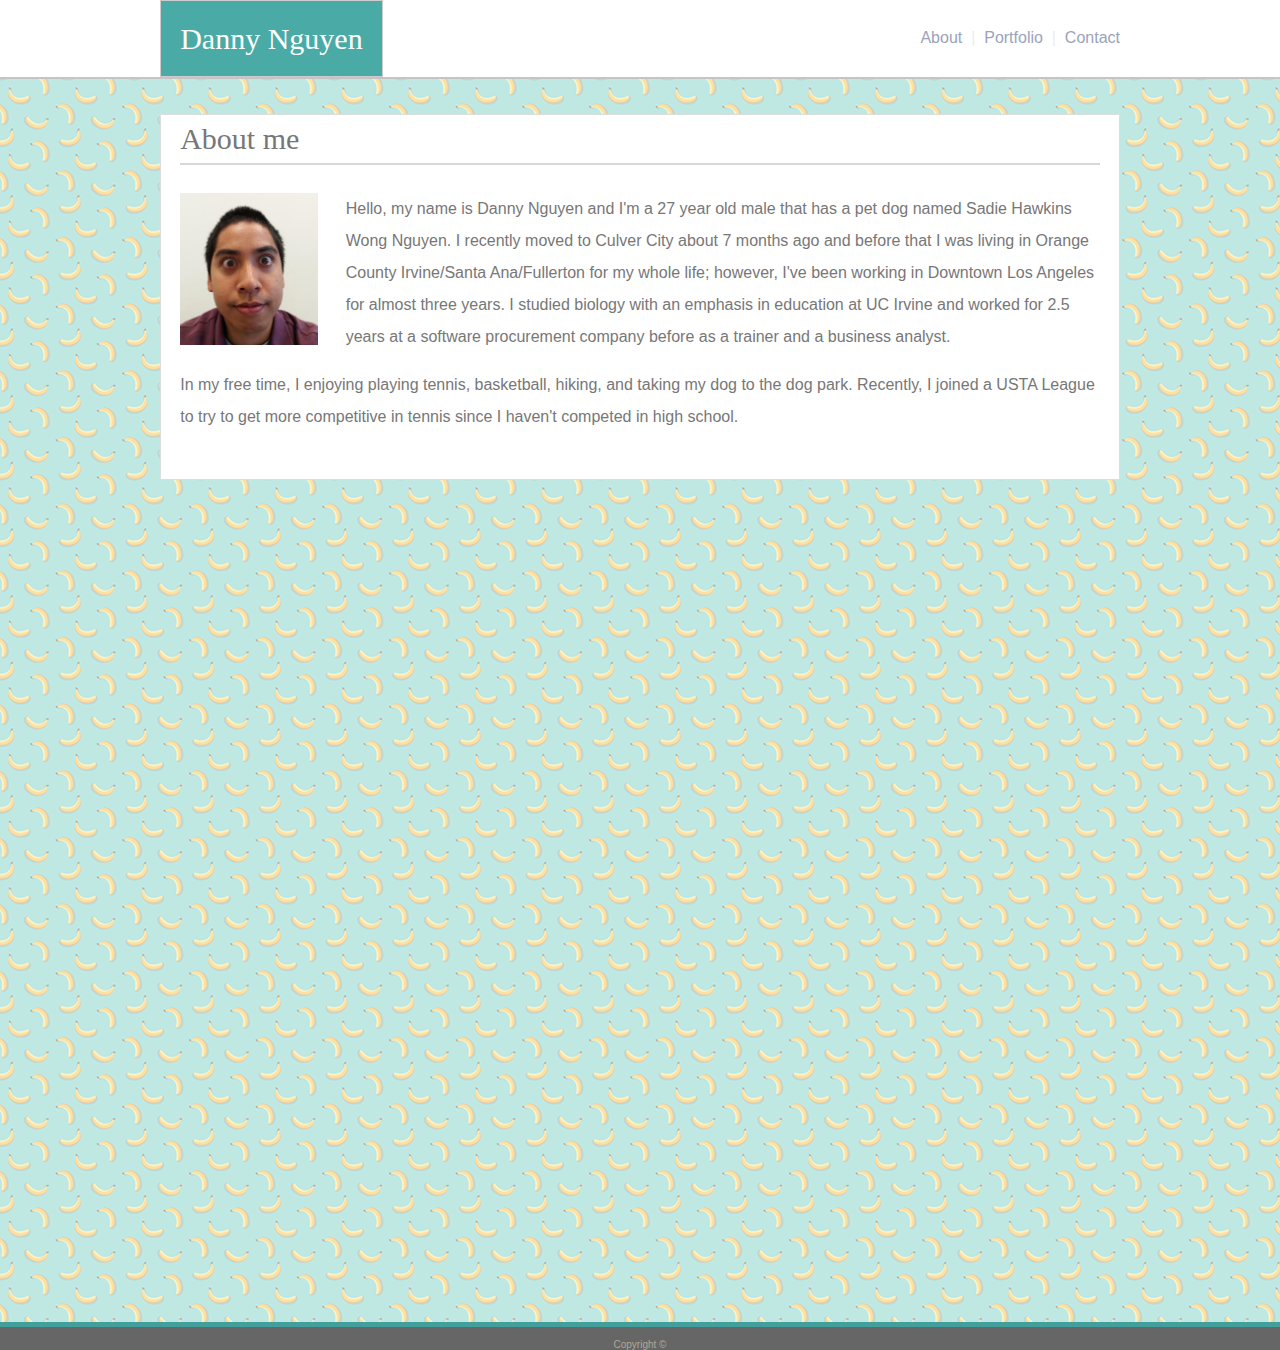
==== index.html @ 6a50ee20 "Load One" ====
<!DOCTYPE html>
<html>
<head>
	<title>Basic-Portfolio-Index</title>
	<!-- Latest compiled and minified CSS -->
	<!-- <link rel="stylesheet" href="https://maxcdn.bootstrapcdn.com/bootstrap/3.3.6/css/bootstrap.min.css" integrity="sha384-1q8mTJOASx8j1Au+a5WDVnPi2lkFfwwEAa8hDDdjZlpLegxhjVME1fgjWPGmkzs7" crossorigin="anonymous"> -->
	<!-- Linking CSS Reset File -->
    <link rel="stylesheet" type="text/css" href="assets/css/reset.css">
    <!-- Linking CSS -->
    <link rel="stylesheet" type="text/css" href="assets/css/style.css">
	<!-- Linking jQuery -->
	<!-- <script type="text/javascript" src="https://cdnjs.cloudflare.com/ajax/libs/jquery/3.1.0/jquery.min.js"></script> -->
	<!-- Linking Google Fonts -->
	<!-- <link href='https://fonts.googleapis.com/css?family=Montserrat|Roboto+Slab|Yellowtail' rel='stylesheet' type='text/css'> -->
</head>

<header class="parentheader">

    <div class="mainheader">
        <div class="mainheaderleft">
            <p>Danny Nguyen</p>
        </div>

        <div class="mainheaderright">
            <a href="index.html" class="inline">About</a>
            <p class="inline mainheaderpipe">&nbsp;|&nbsp;  </p>
            <a href="portfolio.html" class="inline">Portfolio</a>
            <p class="inline mainheaderpipe">&nbsp;|&nbsp;</p>
            <a href="contact.html" class="inline">Contact</a>
        </div>
    </div>

    <div></div>

</header>


<body>
    <div class="parentbody">
        <section class="bodyborder">
                <p class="bodyheader">About me</p>
                <img class="imagefloat" src="assets/images/profile.png" alt="Missing Pic">
                <p class="bodytoptext bodyparagraphformat">
                    Hello, my name is Danny Nguyen and I'm a 27 year old male that has a pet dog named Sadie Hawkins Wong Nguyen.
                    I recently moved to Culver City about 7 months ago and before that I was living in Orange County Irvine/Santa Ana/Fullerton for my whole life; however,
                    I've been working in Downtown Los Angeles for almost three years. I studied biology with an emphasis in education at UC Irvine and worked for 2.5 years at a software procurement company before as a trainer and a business analyst.
                </p>
                <br>
                <p class="bodybottomtext bodyparagraphformat">
                    In my free time, I enjoying playing tennis, basketball, hiking, and taking my dog to the dog park.
                    Recently, I joined a USTA League to try to get more competitive in tennis since I haven't competed in high school.
                </p>
        </section>
    </div>
</body>

<footer class="footer">
    <p>Copyright ©</p>
</footer>

</html>
---- assets/css/style.css ----
.parentheader {
    line-height: 75px;
    background: #ffffff;
    border-bottom: 2px solid #c5c5c5;
    width: auto;
}

.mainheader { 
    display: flex; 
    justify-content: space-between;
    width: 960px;
    margin: auto;
  }

.mainheaderleft {
    border: 1px solid #cccccc;
    font-family: 'Georgia', Times, Times New Roman, serif;
    color: white;
    background: #4aaaa5;
    font-size: 30px;
    padding-left: 2%;
    padding-right: 2%;
}


.mainheaderright  {
    font-family: 'Arial', 'Helvetica Neue', Helvetica, sans-serif;
    color: #9ba3ba;
}

.inline {
    display: inline;
    text-decoration: none;
    color: #9ba3ba;
}

.mainheaderpipe {
    color: #edeced;
}

body {
    background-image: url(../images/bananas.png);
}

.parentbody {
    width: 960px;
    margin: auto;

}

.bodyborder {
    border: 1px solid;
    border-color: #dddddd; 
    background-color: #ffffff;
    margin-top: 35px;
    padding-left: 2%;
    padding-right: 2%;
}

.bodyheader {
    padding-top: 1%;
    padding-bottom: 1%;
    border-bottom: 2px solid #d8d8d8;
    font-family: 'Georgia', Times, Times New Roman, serif;
    font-size: 30px;
    color: #777777;
}

.bodytoptext {
    padding-top: 3%;
}

.bodybottomtext {
    padding-bottom: 5%;
}


.bodyparagraphformat {
    line-height: 200%;
    font-family: 'Arial', 'Helvetica Neue', Helvetica, sans-serif;
    color: #777777;
}

.imagefloat {
    float: left;
    width: 15%;
    height: auto;
    padding-top: 3%;
    padding-right: 3%;
}

.footer {
    background: #666666;
    border-top: 5px solid #41a09b;
    padding-top: 1%;
    text-align: center;
    font-family: 'Arial', 'Helvetica Neue', Helvetica, sans-serif;
    color: #b2a795;
    font-size: 10px;
    position: absolute;
    bottom: -50%;
    width: 100%;
}

/* Additional Items for Contact Page */
.topline {
    background: #666666;
    border-bottom: 5px solid #41a09b;
    padding-bottom: 1%;
    text-align: center;
    font-family: 'Arial', 'Helvetica Neue', Helvetica, sans-serif;
    color: #b2a795;
    font-size: 10px;
    position: absolute;
    width: 100%;
    vertical-align: text-bottom;
}

input {
    width:99.5%;
}

input,
input::-webkit-input-placeholder {
    font-size: 75%;
    line-height: 1;
}

.contactmorespace {
    margin-top: 1%;
}

.textareadimensions {
    width: 99.5%;
    height: 150px;
}

.submitflex { 
    display: flex; 
    justify-content: space-between;
    width: 960px;
    margin: auto;
  }

.submitbutton {
    border: 1px solid #cccccc;
    font-family: 'Georgia', Times, Times New Roman, serif;
    color: white;
    background: #4aaaa5;
    padding-left: 2%;
    padding-top: 1%;
    padding-bottom: 1%;
    padding-right: 2%;
    margin-top: 1%;
    margin-bottom: 2%;
}


/* Additional Items for Portfolio Page */
.container {
    display: flex;
    flex-direction: row;
  }
  
  .row {
    display: flex;
    width: 600px;
 }

 .row_cell {
    flex: 2;
    margin-right: 2%;
    margin-bottom: 3%;
 }
  .row .row_cell img {
    width: 100%;
}

.whitespace {
    height: 100px;
}

/* Container holding the image and the text */


/* Bottom right text */
.imgblock {
    position: absolute;
    top: 100px;
    background-color: #41a09b;
    color: white;
    width: 100%;
    line-height: 40px;
    font-family: 'Georgia', Times, Times New Roman, serif;
    text-align: center;
}

.imgcontainer {
    position: relative;
}
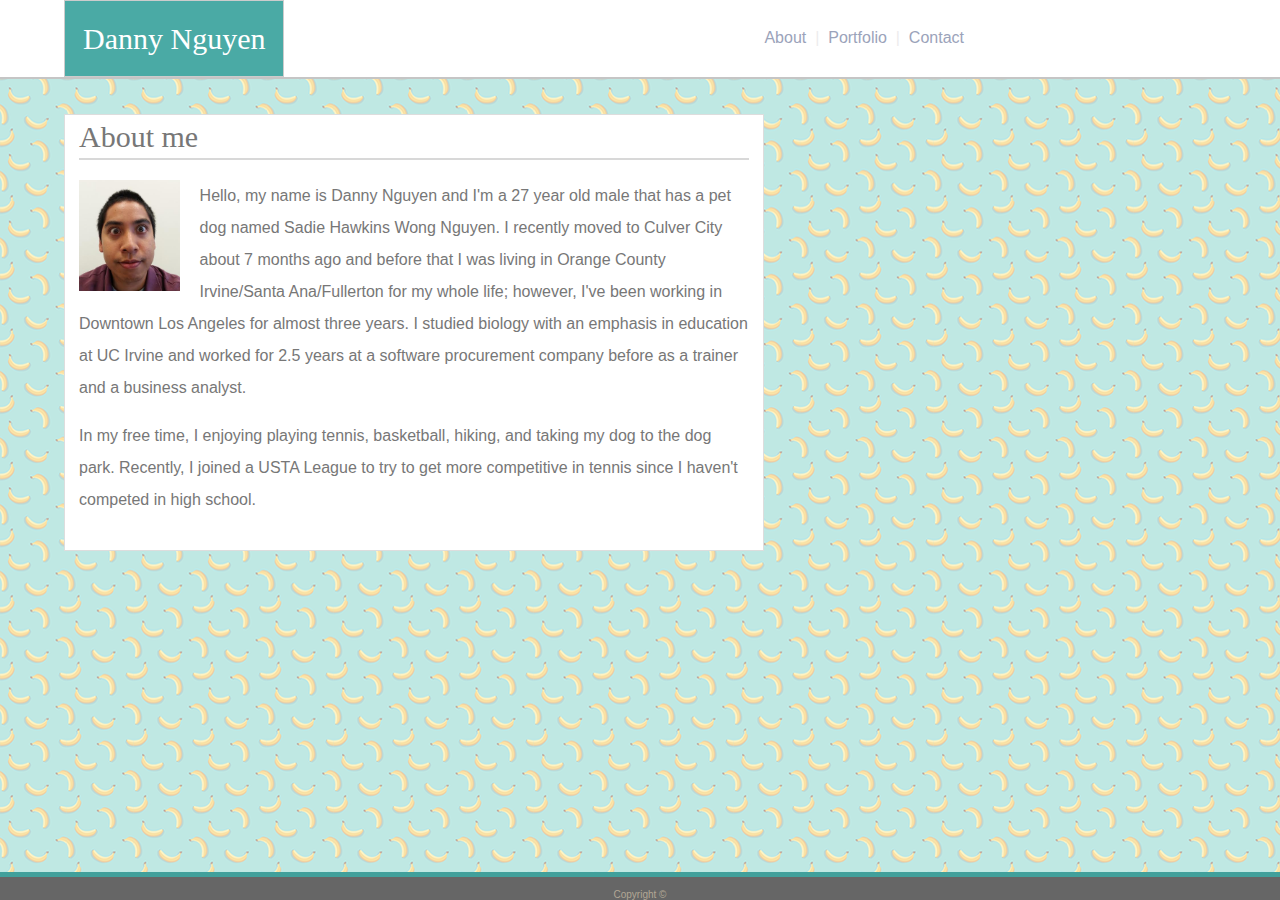
==== commit eb5bc41b: "Responsive changes" ====
--- a/index.html
+++ b/index.html
@@ -1,7 +1,9 @@
 <!DOCTYPE html>
 <html>
 <head>
-	<title>Basic-Portfolio-Index</title>
+    <title>Basic-Portfolio-Index</title>
+    <!-- Insert Viewport !-->
+    <meta name="viewport" content="width=device-width, initial-scale=1.0">
 	<!-- Latest compiled and minified CSS -->
 	<!-- <link rel="stylesheet" href="https://maxcdn.bootstrapcdn.com/bootstrap/3.3.6/css/bootstrap.min.css" integrity="sha384-1q8mTJOASx8j1Au+a5WDVnPi2lkFfwwEAa8hDDdjZlpLegxhjVME1fgjWPGmkzs7" crossorigin="anonymous"> -->
 	<!-- Linking CSS Reset File -->
@@ -14,6 +16,7 @@
 	<!-- <link href='https://fonts.googleapis.com/css?family=Montserrat|Roboto+Slab|Yellowtail' rel='stylesheet' type='text/css'> -->
 </head>
 
+<div class="relative">
 <header class="parentheader">
 
     <div class="mainheader">
@@ -30,7 +33,6 @@
         </div>
     </div>
 
-    <div></div>
 
 </header>
 
@@ -54,8 +56,10 @@
     </div>
 </body>
 
+
 <footer class="footer">
-    <p>Copyright ©</p>
+    <p class="footertext">Copyright ©</p>  
 </footer>
+</div>
 
 </html>--- a/assets/css/style.css
+++ b/assets/css/style.css
@@ -1,3 +1,13 @@
+/* Universal */
+
+.relative {
+    display: relative;
+}
+
+body {
+    background-image: url(../images/bananas.png);
+}
+
 .parentheader {
     line-height: 75px;
     background: #ffffff;
@@ -8,8 +18,8 @@
 .mainheader { 
     display: flex; 
     justify-content: space-between;
-    width: 960px;
-    margin: auto;
+    margin-left: 5%;
+    margin-right: 5%;
   }
 
 .mainheaderleft {
@@ -38,13 +48,12 @@
     color: #edeced;
 }
 
-body {
-    background-image: url(../images/bananas.png);
-}
-
 .parentbody {
-    width: 960px;
-    margin: auto;
+    width: 700px;
+    bottom: 100px;
+    margin-left: 5%;
+    margin-right: 5%;
+    padding-bottom: 10%;
 
 }
 
@@ -97,10 +106,17 @@
     font-family: 'Arial', 'Helvetica Neue', Helvetica, sans-serif;
     color: #b2a795;
     font-size: 10px;
-    position: absolute;
-    bottom: -50%;
+    position: fixed;
     width: 100%;
-}
+    bottom: 0%;
+    display: block;
+}
+
+.footertext {
+    margin-bottom: 0;
+}
+
+
 
 /* Additional Items for Contact Page */
 .topline {
@@ -159,25 +175,21 @@
 /* Additional Items for Portfolio Page */
 .container {
     display: flex;
-    flex-direction: row;
-  }
+    flex-wrap: wrap;
+    width: auto;
+    height: auto;
+    align-items: center;
+    justify-content: center;
+}
   
-  .row {
-    display: flex;
-    width: 600px;
- }
-
- .row_cell {
-    flex: 2;
-    margin-right: 2%;
-    margin-bottom: 3%;
- }
-  .row .row_cell img {
-    width: 100%;
-}
-
-.whitespace {
-    height: 100px;
+.portfolioimg {
+    width: 20em;
+    height: auto;
+}
+
+.imgcontainer {
+    margin: 1%;
+    position: relative;
 }
 
 /* Container holding the image and the text */
@@ -186,7 +198,7 @@
 /* Bottom right text */
 .imgblock {
     position: absolute;
-    top: 100px;
+    top: 70%;
     background-color: #41a09b;
     color: white;
     width: 100%;
@@ -195,6 +207,59 @@
     text-align: center;
 }
 
-.imgcontainer {
-    position: relative;
+
+/* Media Query 980px */
+@media only screen and (min-width: 769px) {
+.mainheader { 
+    max-width: 900px;
+}
+
+.container {
+    justify-content: flex-start;
+}
+}
+    
+    
+    
+/* Media Query 768px */
+@media only screen and (max-width: 768px) {
+.mainheader { 
+    margin-left: 2%;
+    margin-right: 2%;
+    }
+    
+.parentbody {
+    margin-left: 2%;
+    margin-right: 2%;
+    width: auto;
+}
+    
+}
+    
+/* Media Query 640px */
+@media only screen and (max-width: 640px) {
+    
+.mainheader { 
+    display: flex; 
+    flex-wrap: wrap;
+    margin: auto;
+}
+    
+.mainheaderleft {
+    text-align: center;
+    width: 640px
+}
+    
+.mainheaderright  {
+    text-align: center;
+    width: 640px;
+    line-height: 400%;
+}
+    
+.portfolioimg {
+    width: 30em;
+    height: auto;
+   }
+
+
 }